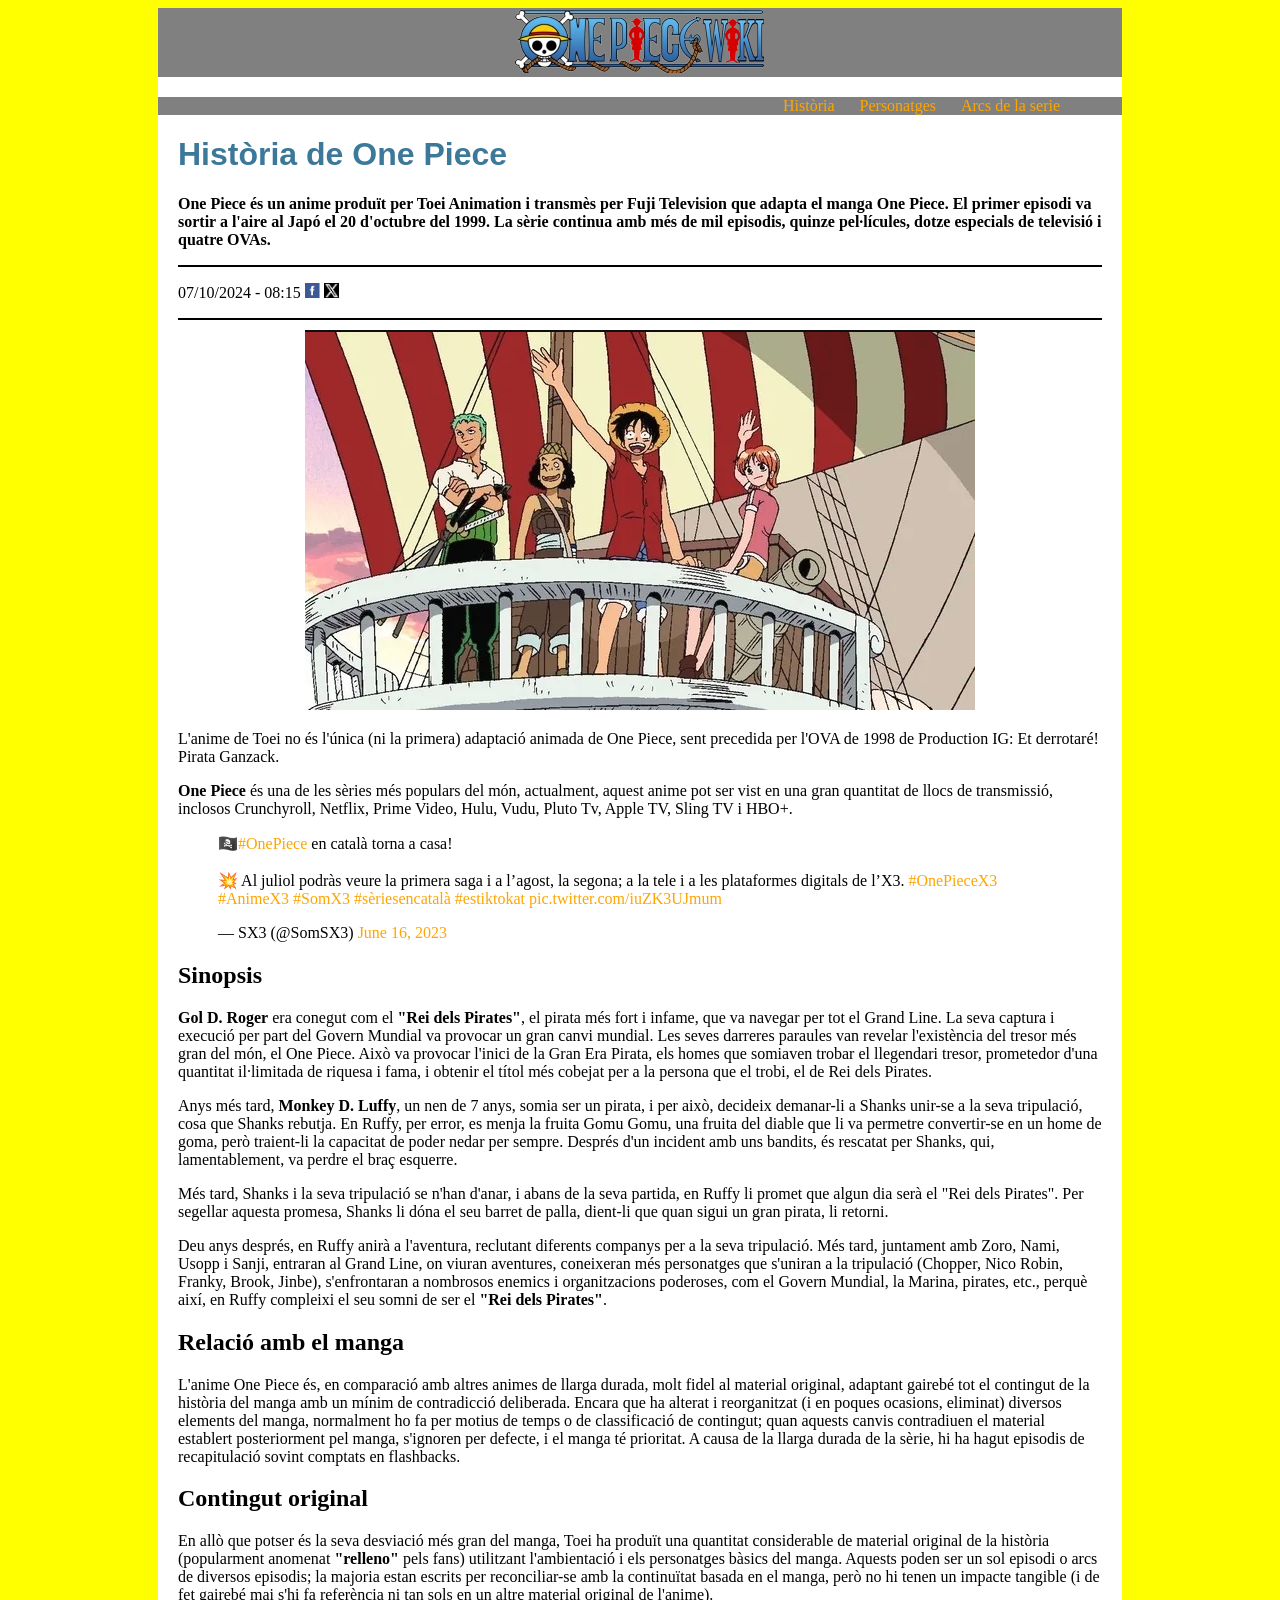
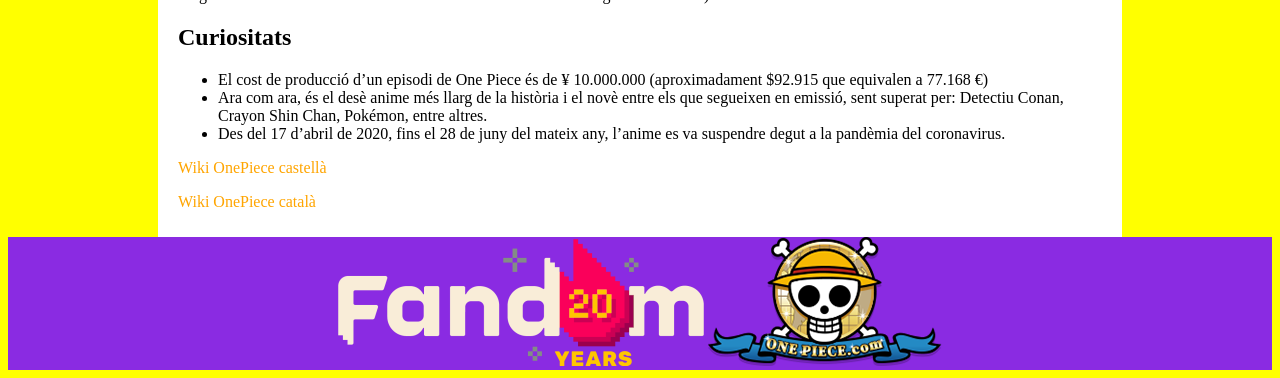
==== Activitat3. Material/serie-historia.html @ 1ae00387 "Add files via upload" ====
<!DOCTYPE html>
<head>
    <meta charset="utf-8">
    <title> One Piece Wiki </title>
     <style type="text/css">
        @import url(estils.css);
     </style>
</head>
<body>
    <header>
        <img src="img/Site-OnePiece_logo.webp">
    </header>
     <div id="General">
        <nav>
            <a href="">Història</a>
            <a href="">Personatges</a>
            <a href="">Arcs de la serie</a>
        </nav>
        <div id="Tele">
            <h1>Història de One Piece</h1>
            <p id="Aspacial"><b>One Piece és un anime produït per Toei Animation i transmès per Fuji Television que adapta el manga One Piece. El primer episodi va sortir a l'aire al Japó el 20 d'octubre del 1999. La sèrie continua amb més de mil episodis, quinze pel·lícules, dotze especials de televisió i quatre OVAs.</b></p>
            <div id="Esperal"> 
            <p>07/10/2024 - 08:15 <a href="https://www.facebook.com/"><img class="imgu" src="img/ico_facebook.png"></a> <a href="https://x.com"><img class="imgd" src="img/ico_x.png"></a>
            </p>
            </div>
            <div id="imatge">
            <img src="img/one_piece.png">
            </div>
            <p>L'anime de Toei no és l'única (ni la primera) adaptació animada de One Piece, sent precedida per l'OVA de 1998 de Production IG: Et derrotaré! Pirata Ganzack.</p>
            <div>
                <p><b>One Piece</b> és una de les sèries més populars del món, actualment, aquest anime pot ser vist en una gran quantitat de llocs de transmissió, inclosos Crunchyroll, Netflix, Prime Video, Hulu, Vudu, Pluto Tv, Apple TV, Sling TV i HBO+.</p>
            </div>
            <div>
                <blockquote class="twitter-tweet"><p lang="ca" dir="ltr">🏴‍☠️<a href="https://twitter.com/hashtag/OnePiece?src=hash&amp;ref_src=twsrc%5Etfw">#OnePiece</a> en català torna a casa! <br><br>💥 Al juliol podràs veure la primera saga i a l’agost, la segona; a la tele i a les plataformes digitals de l’X3. <a href="https://twitter.com/hashtag/OnePieceX3?src=hash&amp;ref_src=twsrc%5Etfw">#OnePieceX3</a> <a href="https://twitter.com/hashtag/AnimeX3?src=hash&amp;ref_src=twsrc%5Etfw">#AnimeX3</a> <a href="https://twitter.com/hashtag/SomX3?src=hash&amp;ref_src=twsrc%5Etfw">#SomX3</a> <a href="https://twitter.com/hashtag/s%C3%A8riesencatal%C3%A0?src=hash&amp;ref_src=twsrc%5Etfw">#sèriesencatalà</a> <a href="https://twitter.com/hashtag/estiktokat?src=hash&amp;ref_src=twsrc%5Etfw">#estiktokat</a> <a href="https://t.co/iuZK3UJmum">pic.twitter.com/iuZK3UJmum</a></p>&mdash; SX3 (@SomSX3) <a href="https://twitter.com/SomSX3/status/1669702155274539009?ref_src=twsrc%5Etfw">June 16, 2023</a></blockquote> <script async src="https://platform.twitter.com/widgets.js" charset="utf-8"></script>
            </div>
            <div>
                <h2>Sinopsis</h2>
            </div>
            <p><b>Gol D. Roger</b> era conegut com el <b>"Rei dels Pirates"</b>, el pirata més fort i infame, que va navegar per tot el Grand Line. La seva captura i execució per part del Govern Mundial va provocar un gran canvi mundial. Les seves darreres paraules van revelar l'existència del tresor més gran del món, el One Piece. Això va provocar l'inici de la Gran Era Pirata, els homes que somiaven trobar el llegendari tresor, prometedor d'una quantitat il·limitada de riquesa i fama, i obtenir el títol més cobejat per a la persona que el trobi, el de Rei dels Pirates.</p>
            
            <p>Anys més tard, <b>Monkey D. Luffy</b>, un nen de 7 anys, somia ser un pirata, i per això, decideix demanar-li a Shanks unir-se a la seva tripulació, cosa que Shanks rebutja. En Ruffy, per error, es menja la fruita Gomu Gomu, una fruita del diable que li va permetre convertir-se en un home de goma, però traient-li la capacitat de poder nedar per sempre. Després d'un incident amb uns bandits, és rescatat per Shanks, qui, lamentablement, va perdre el braç esquerre.</p>

            <p>Més tard, Shanks i la seva tripulació se n'han d'anar, i abans de la seva partida, en Ruffy li promet que algun dia serà el "Rei dels Pirates". Per segellar aquesta promesa, Shanks li dóna el seu barret de palla, dient-li que quan sigui un gran pirata, li retorni.</p>

            <p>Deu anys després, en Ruffy anirà a l'aventura, reclutant diferents companys per a la seva tripulació. Més tard, juntament amb Zoro, Nami, Usopp i Sanji, entraran al Grand Line, on viuran aventures, coneixeran més personatges que s'uniran a la tripulació (Chopper, Nico Robin, Franky, Brook, Jinbe), s'enfrontaran a nombrosos enemics i organitzacions poderoses, com el Govern Mundial, la Marina, pirates, etc., perquè així, en Ruffy compleixi el seu somni de ser el <b>"Rei dels Pirates"</b>.</p>
            <div>
                <h2>Relació amb el manga</h2>
            </div>
                <p>L'anime One Piece és, en comparació amb altres animes de llarga durada, molt fidel al material original, adaptant gairebé tot el contingut de la història del manga amb un mínim de contradicció deliberada. Encara que ha alterat i reorganitzat (i en poques ocasions, eliminat) diversos elements del manga, normalment ho fa per motius de temps o de classificació de contingut; quan aquests canvis contradiuen el material establert posteriorment pel manga, s'ignoren per defecte, i el manga té prioritat. A causa de la llarga durada de la sèrie, hi ha hagut episodis de recapitulació sovint comptats en flashbacks.</p>
            <div>
                <h2>Contingut original</h2>
            </div>
            <p>En allò que potser és la seva desviació més gran del manga, Toei ha produït una quantitat considerable de material original de la història (popularment anomenat <b>"relleno"</b> pels fans) utilitzant l'ambientació i els personatges bàsics del manga. Aquests poden ser un sol episodi o arcs de diversos episodis; la majoria estan escrits per reconciliar-se amb la continuïtat basada en el manga, però no hi tenen un impacte tangible (i de fet gairebé mai s'hi fa referència ni tan sols en un altre material original de l'anime).</p>
            <div>
                <h2>Curiositats</h2>
            </div>
                <ul>
                    <li>El cost de producció d’un episodi de One Piece és de ¥ 10.000.000 (aproximadament $92.915 que equivalen a 77.168 €)</li>
                    <li>Ara com ara, és el desè anime més llarg de la història i el novè entre els que segueixen en emissió, sent superat per: Detectiu Conan, Crayon Shin Chan, Pokémon, entre altres.</li>
                    <li>Des del 17 d’abril de 2020, fins el 28 de juny del mateix any, l’anime es va suspendre degut a la pandèmia del coronavirus.</li>
                </ul>
            <div>
                <a href="https://onepiece.fandom.com/es/wiki/Portada"><p>Wiki OnePiece castellà</p></a>
                <a href="https://onepiece.fandom.com/ca/wiki/Portada"><p>Wiki OnePiece català</p></a>
            </div>
            
        </div>
    </div>
    <footer>
        <a href="https://fandom.com"><img src="img/fandom20-footer-logo.webp"></a> <a href="https://one-piece.com/index.html"><img src="img/logo_onepiece.png"></a>
    </footer>
</body>
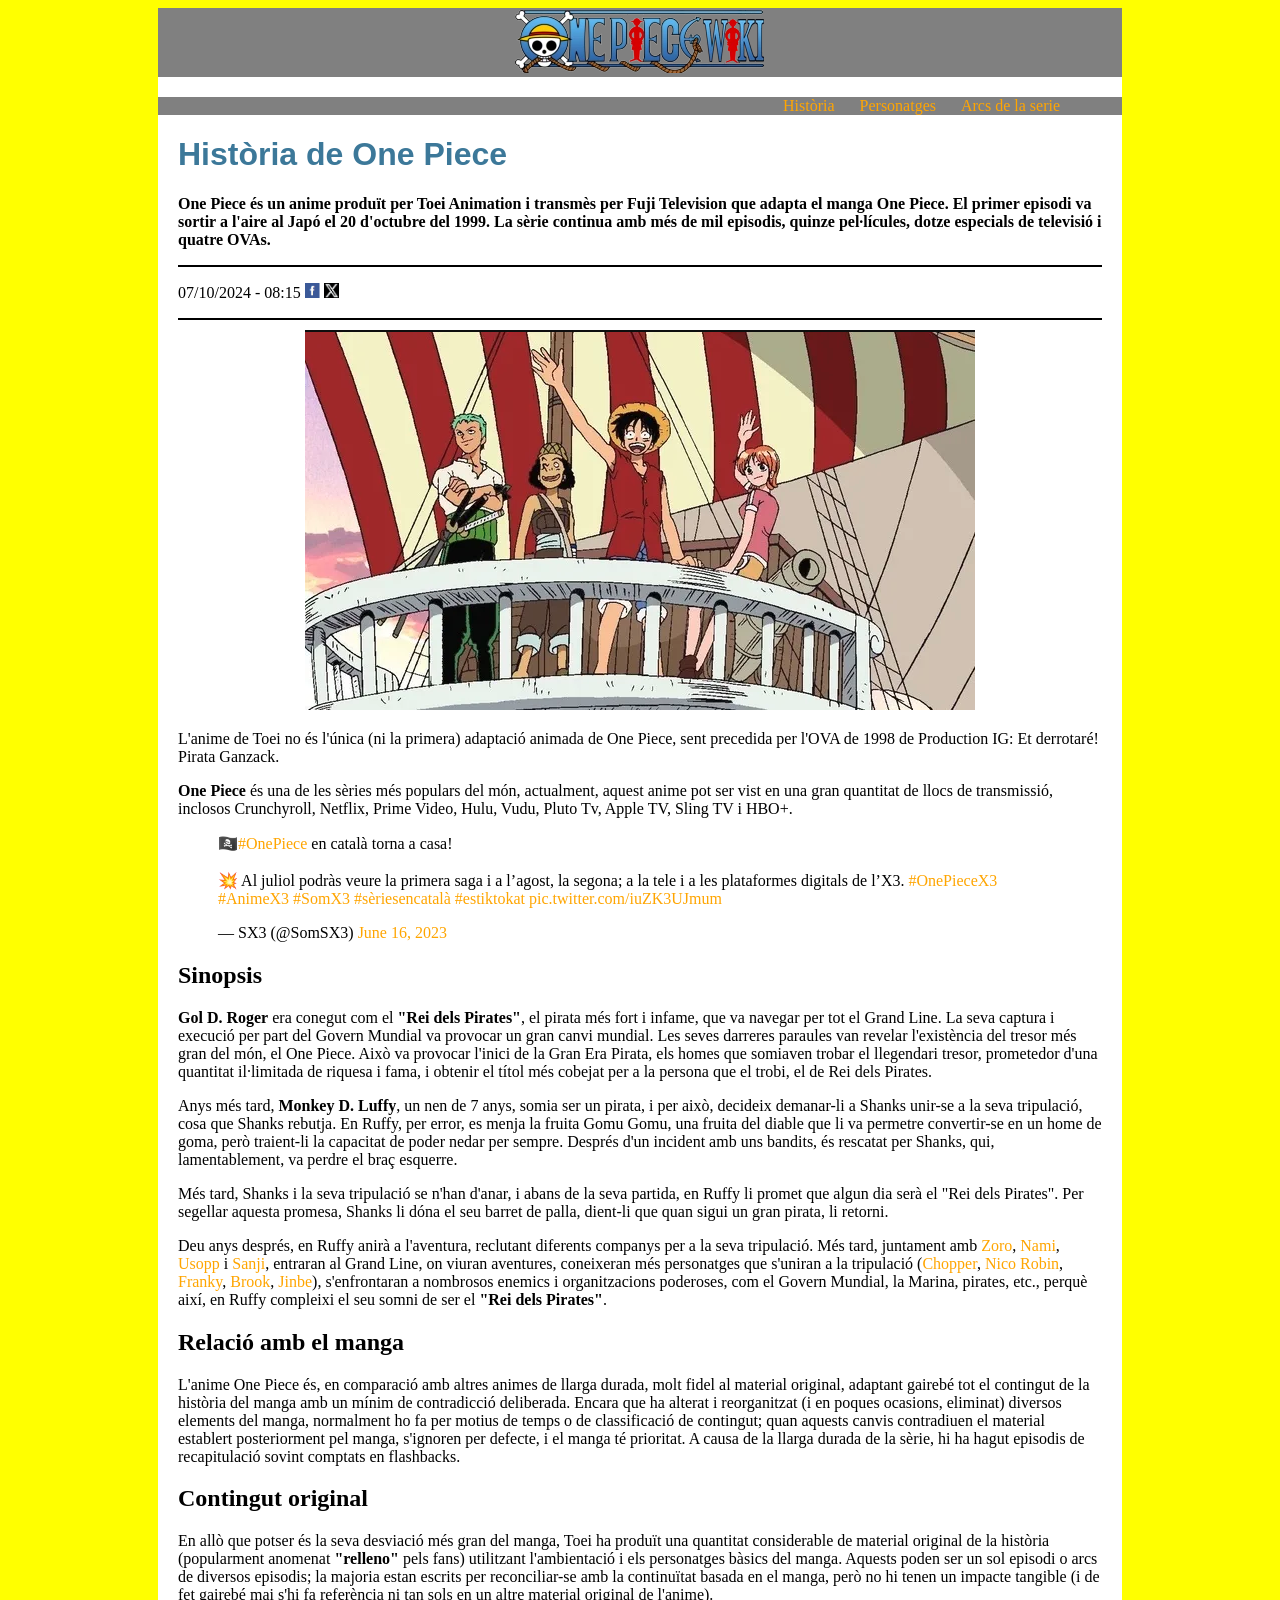
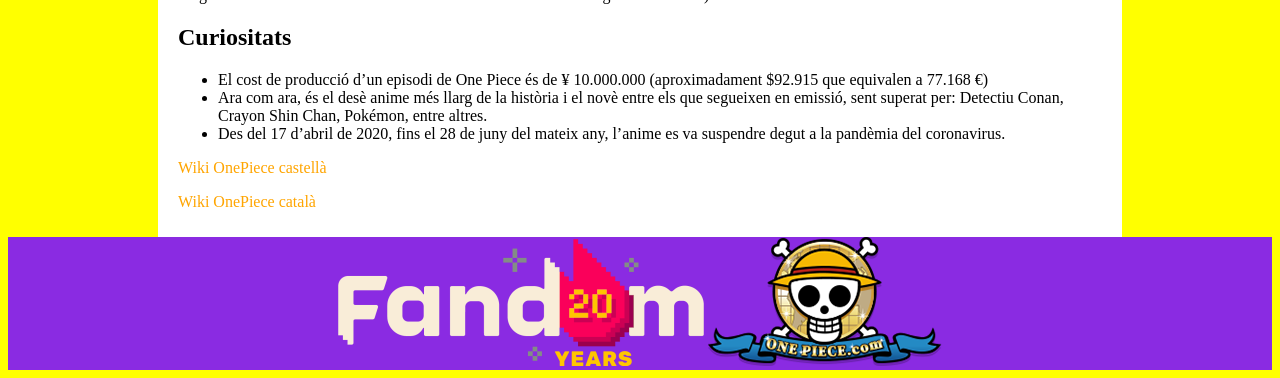
==== commit 2ff78275: "Update serie-historia.html" ====
--- a/Activitat3. Material/serie-historia.html
+++ b/Activitat3. Material/serie-historia.html
@@ -12,9 +12,9 @@
     </header>
      <div id="General">
         <nav>
-            <a href="">Història</a>
-            <a href="">Personatges</a>
-            <a href="">Arcs de la serie</a>
+            <a href="https://cincastello.github.io/LlenguatgeDeMarques/Activitat3.%20Material/serie-historia.html">Història</a>
+            <a href="https://cincastello.github.io/LlenguatgeDeMarques/Activitat3.%20Material/serie-peronatges.html">Personatges</a>
+            <a href="https://cincastello.github.io/LlenguatgeDeMarques/Activitat3.%20Material/serie-llistat-arcs.html">Arcs de la serie</a>
         </nav>
         <div id="Tele">
             <h1>Història de One Piece</h1>
@@ -42,7 +42,7 @@
 
             <p>Més tard, Shanks i la seva tripulació se n'han d'anar, i abans de la seva partida, en Ruffy li promet que algun dia serà el "Rei dels Pirates". Per segellar aquesta promesa, Shanks li dóna el seu barret de palla, dient-li que quan sigui un gran pirata, li retorni.</p>
 
-            <p>Deu anys després, en Ruffy anirà a l'aventura, reclutant diferents companys per a la seva tripulació. Més tard, juntament amb Zoro, Nami, Usopp i Sanji, entraran al Grand Line, on viuran aventures, coneixeran més personatges que s'uniran a la tripulació (Chopper, Nico Robin, Franky, Brook, Jinbe), s'enfrontaran a nombrosos enemics i organitzacions poderoses, com el Govern Mundial, la Marina, pirates, etc., perquè així, en Ruffy compleixi el seu somni de ser el <b>"Rei dels Pirates"</b>.</p>
+            <p>Deu anys després, en Ruffy anirà a l'aventura, reclutant diferents companys per a la seva tripulació. Més tard, juntament amb <a href="zoro">Zoro</a>, <a href="nami">Nami</a>, <a href="usopp">Usopp</a> i <a href="sanji">Sanji</a>, entraran al Grand Line, on viuran aventures, coneixeran més personatges que s'uniran a la tripulació (<a href="chopper">Chopper</a>, <a href="nico">Nico Robin</a>, <a href="franky">Franky</a>, <a href="brook">Brook</a>, <a href="jinbe">Jinbe</a>), s'enfrontaran a nombrosos enemics i organitzacions poderoses, com el Govern Mundial, la Marina, pirates, etc., perquè així, en Ruffy compleixi el seu somni de ser el <b>"Rei dels Pirates"</b>.</p>
             <div>
                 <h2>Relació amb el manga</h2>
             </div>
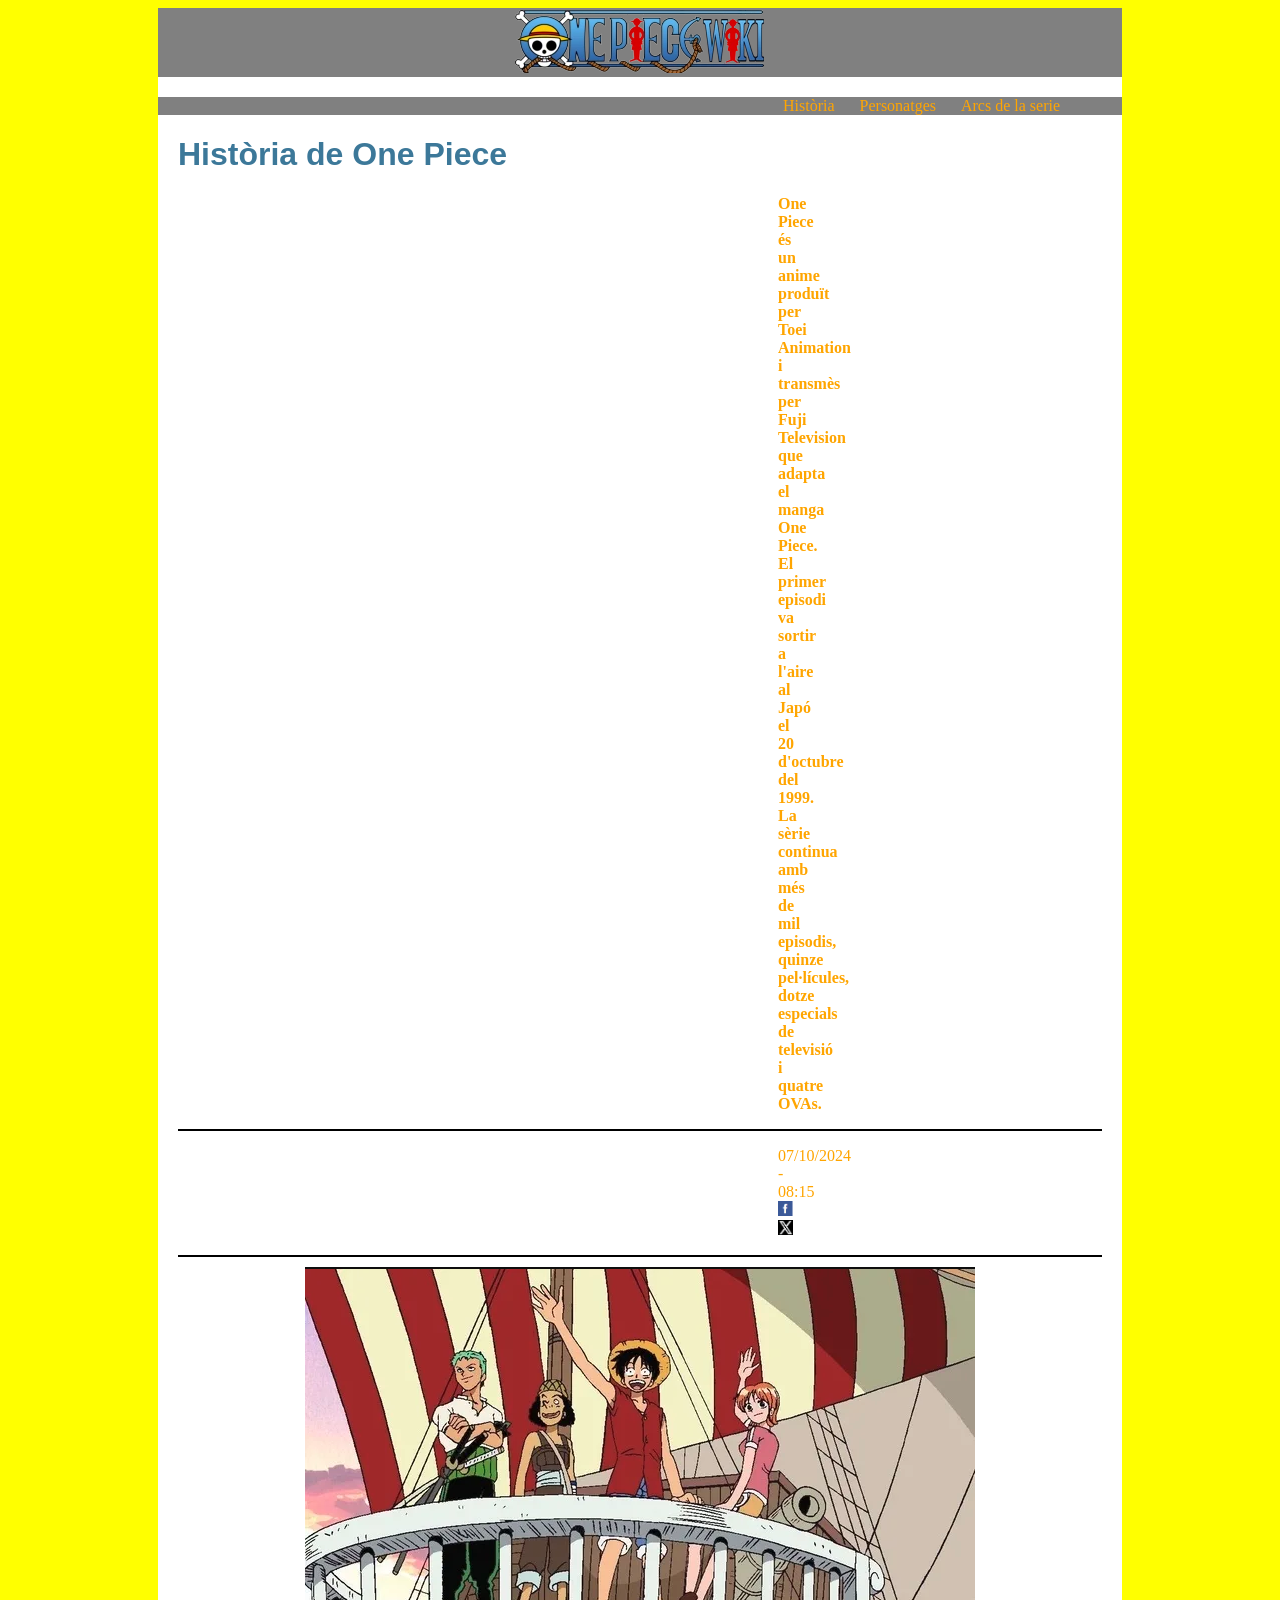
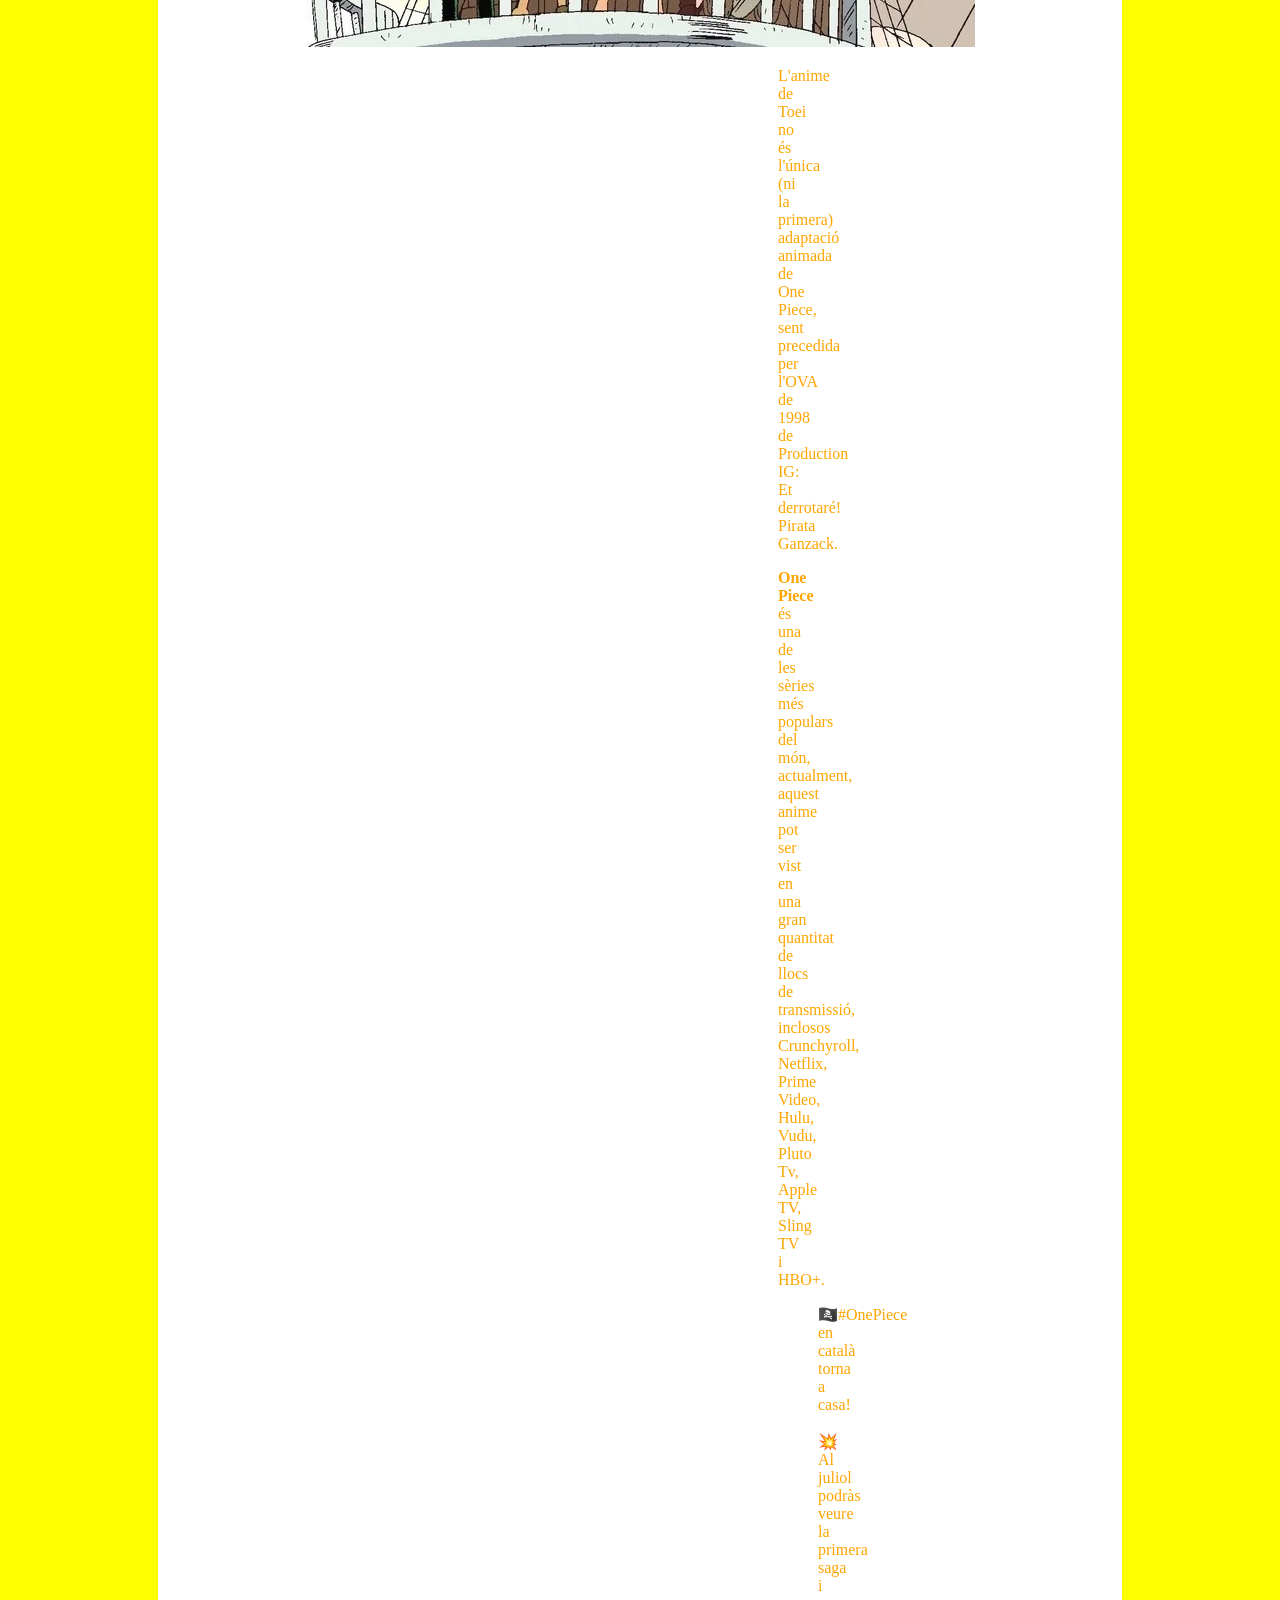
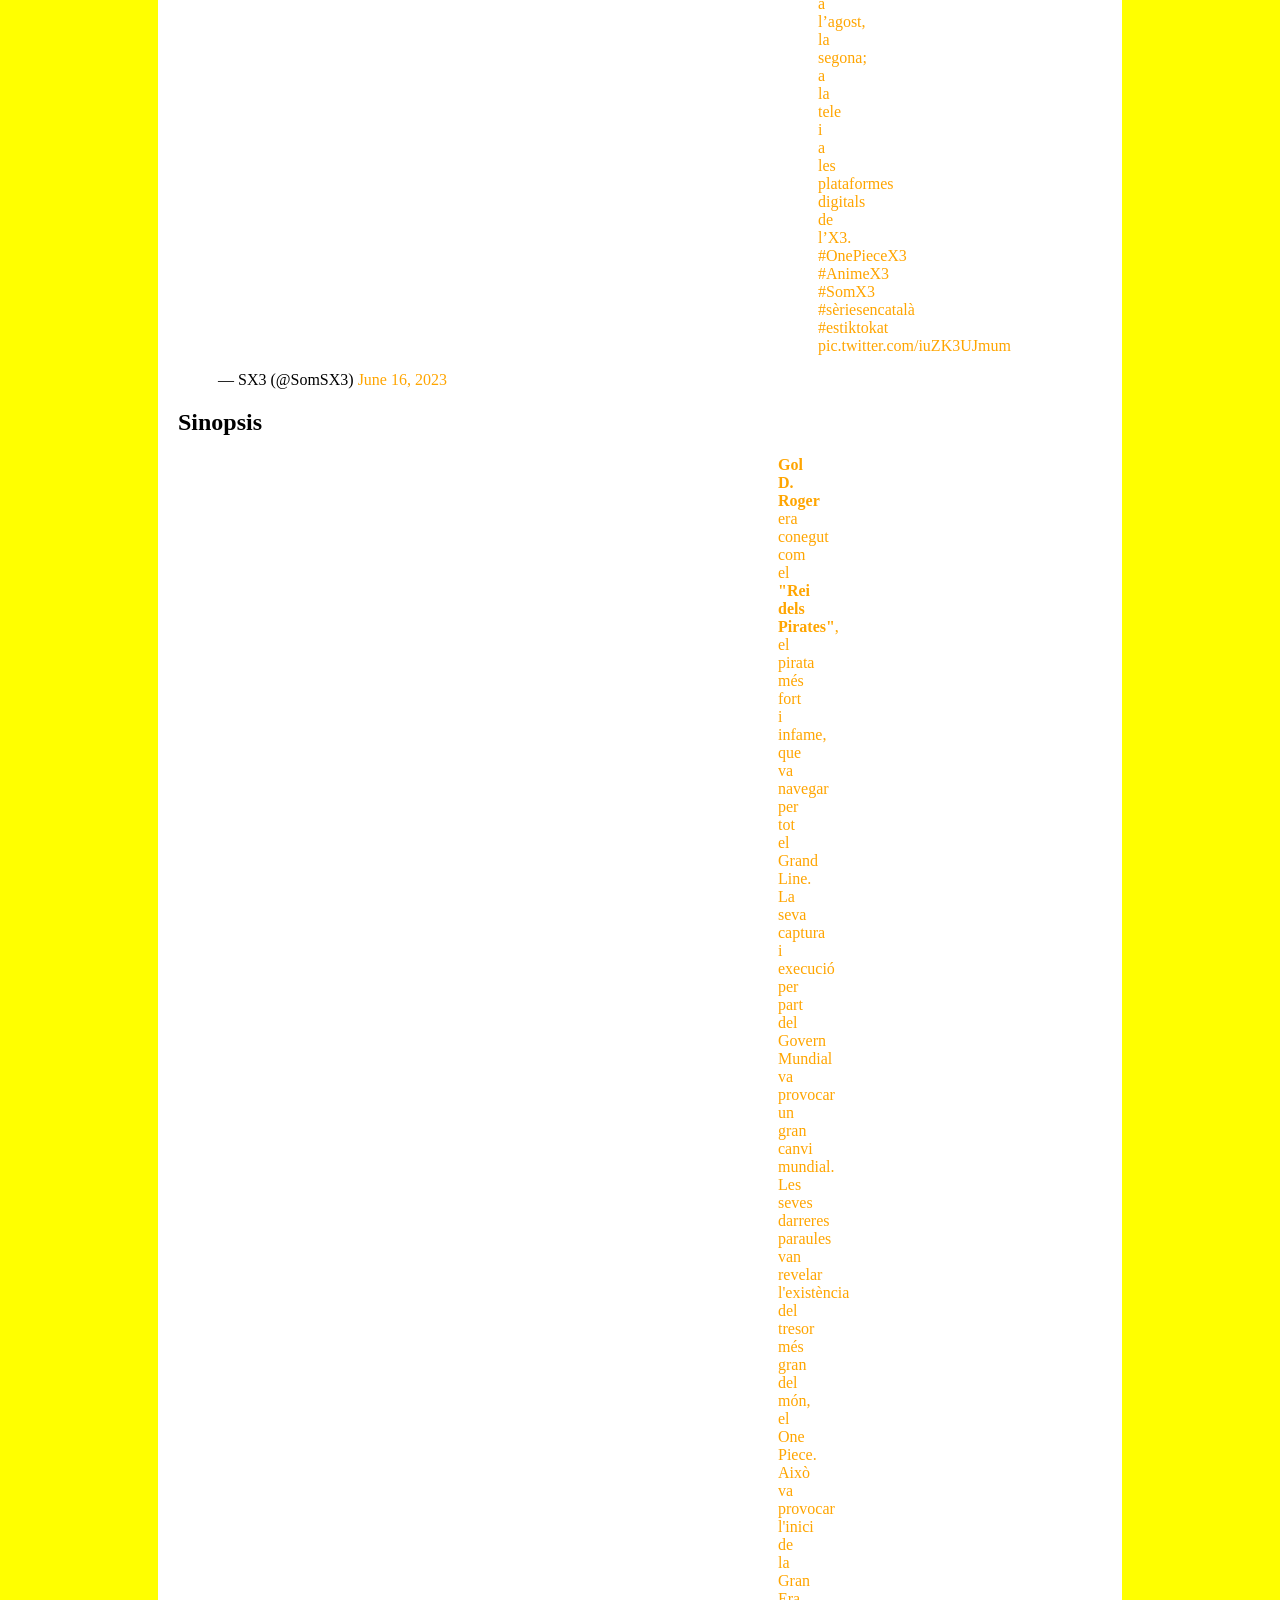
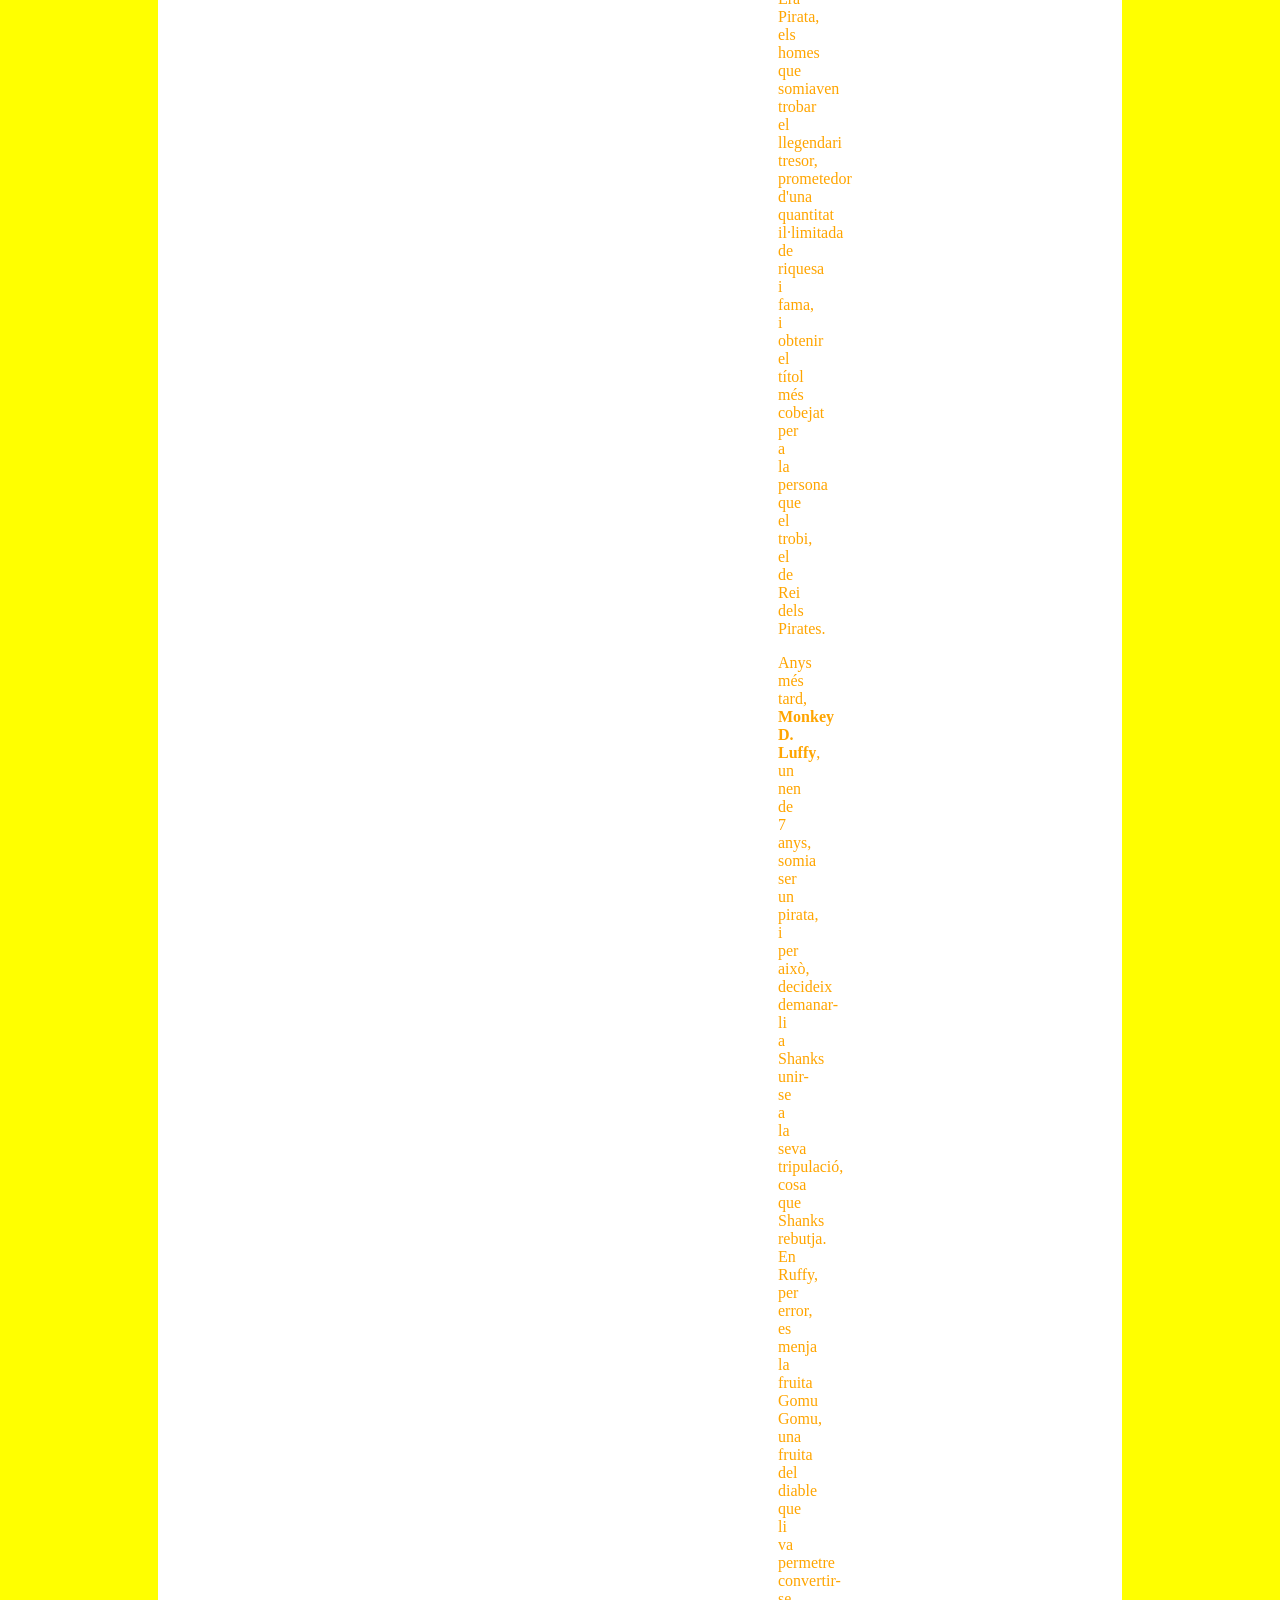
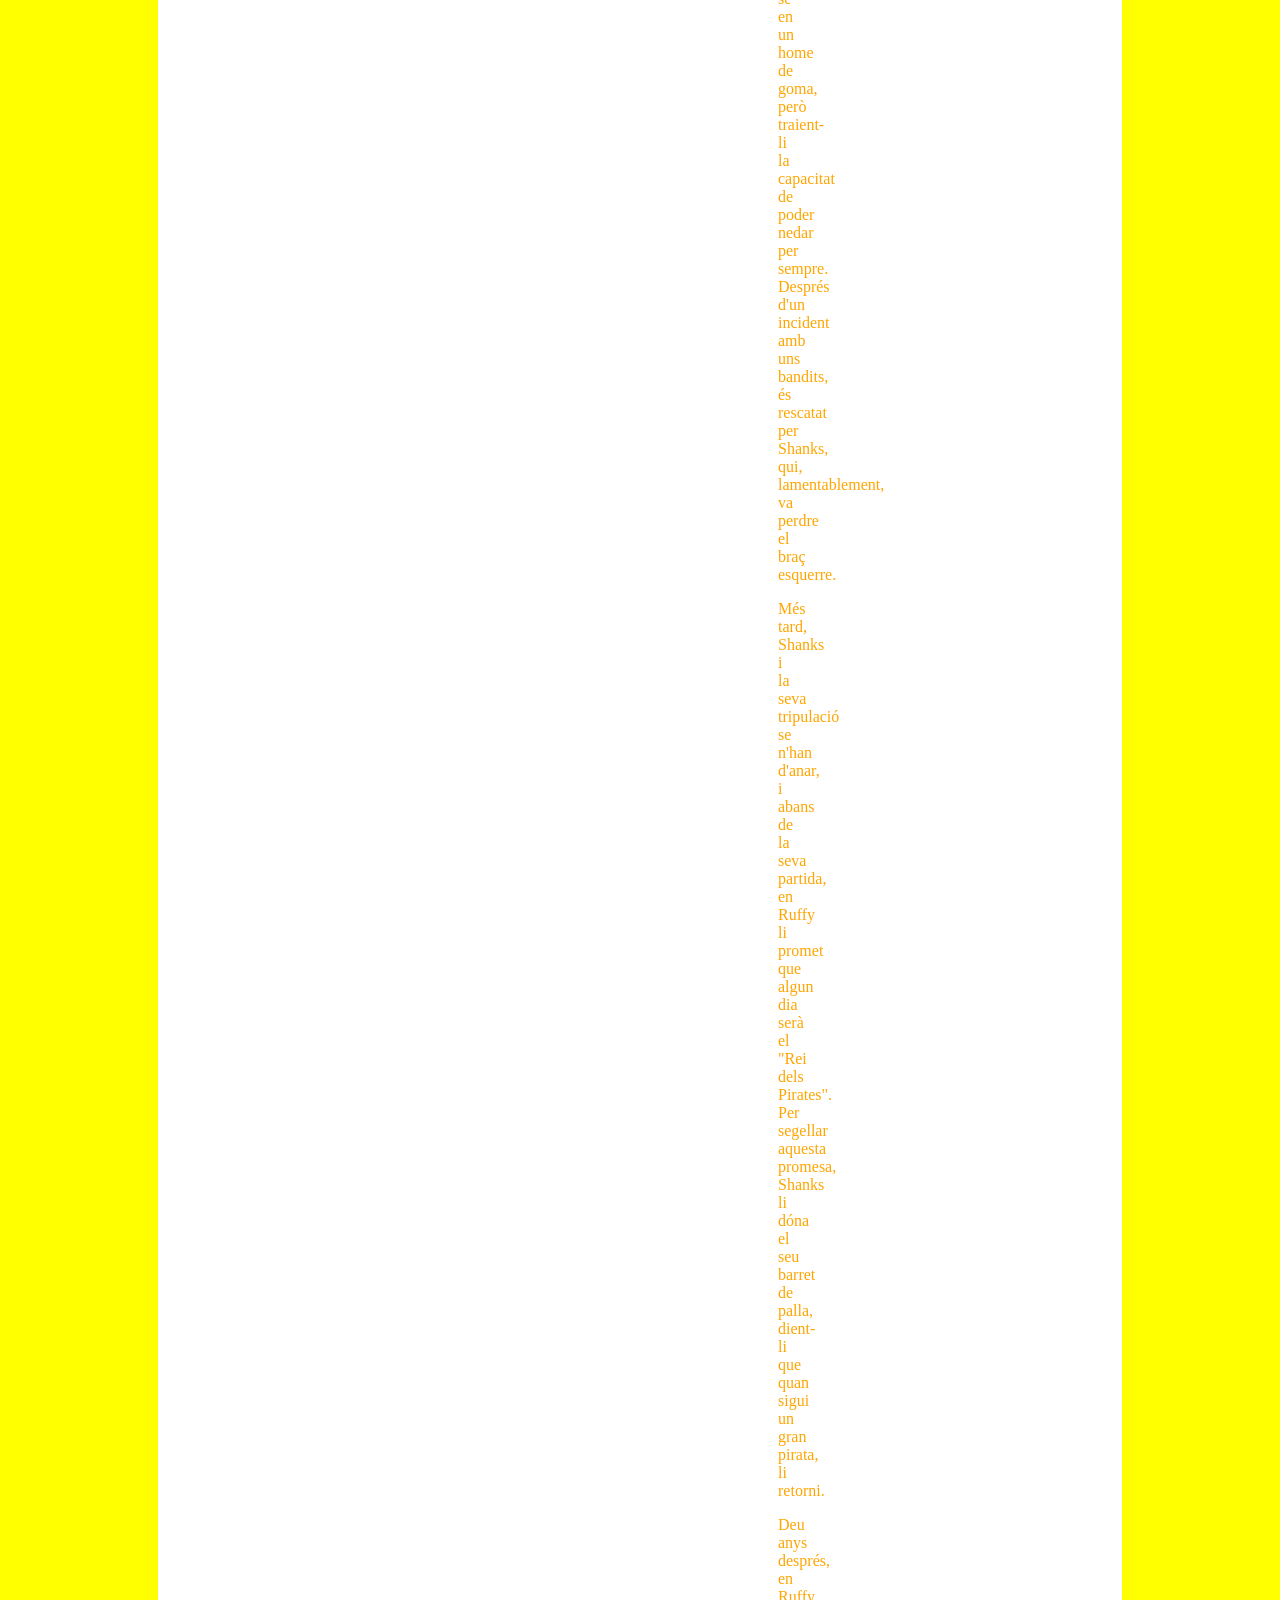
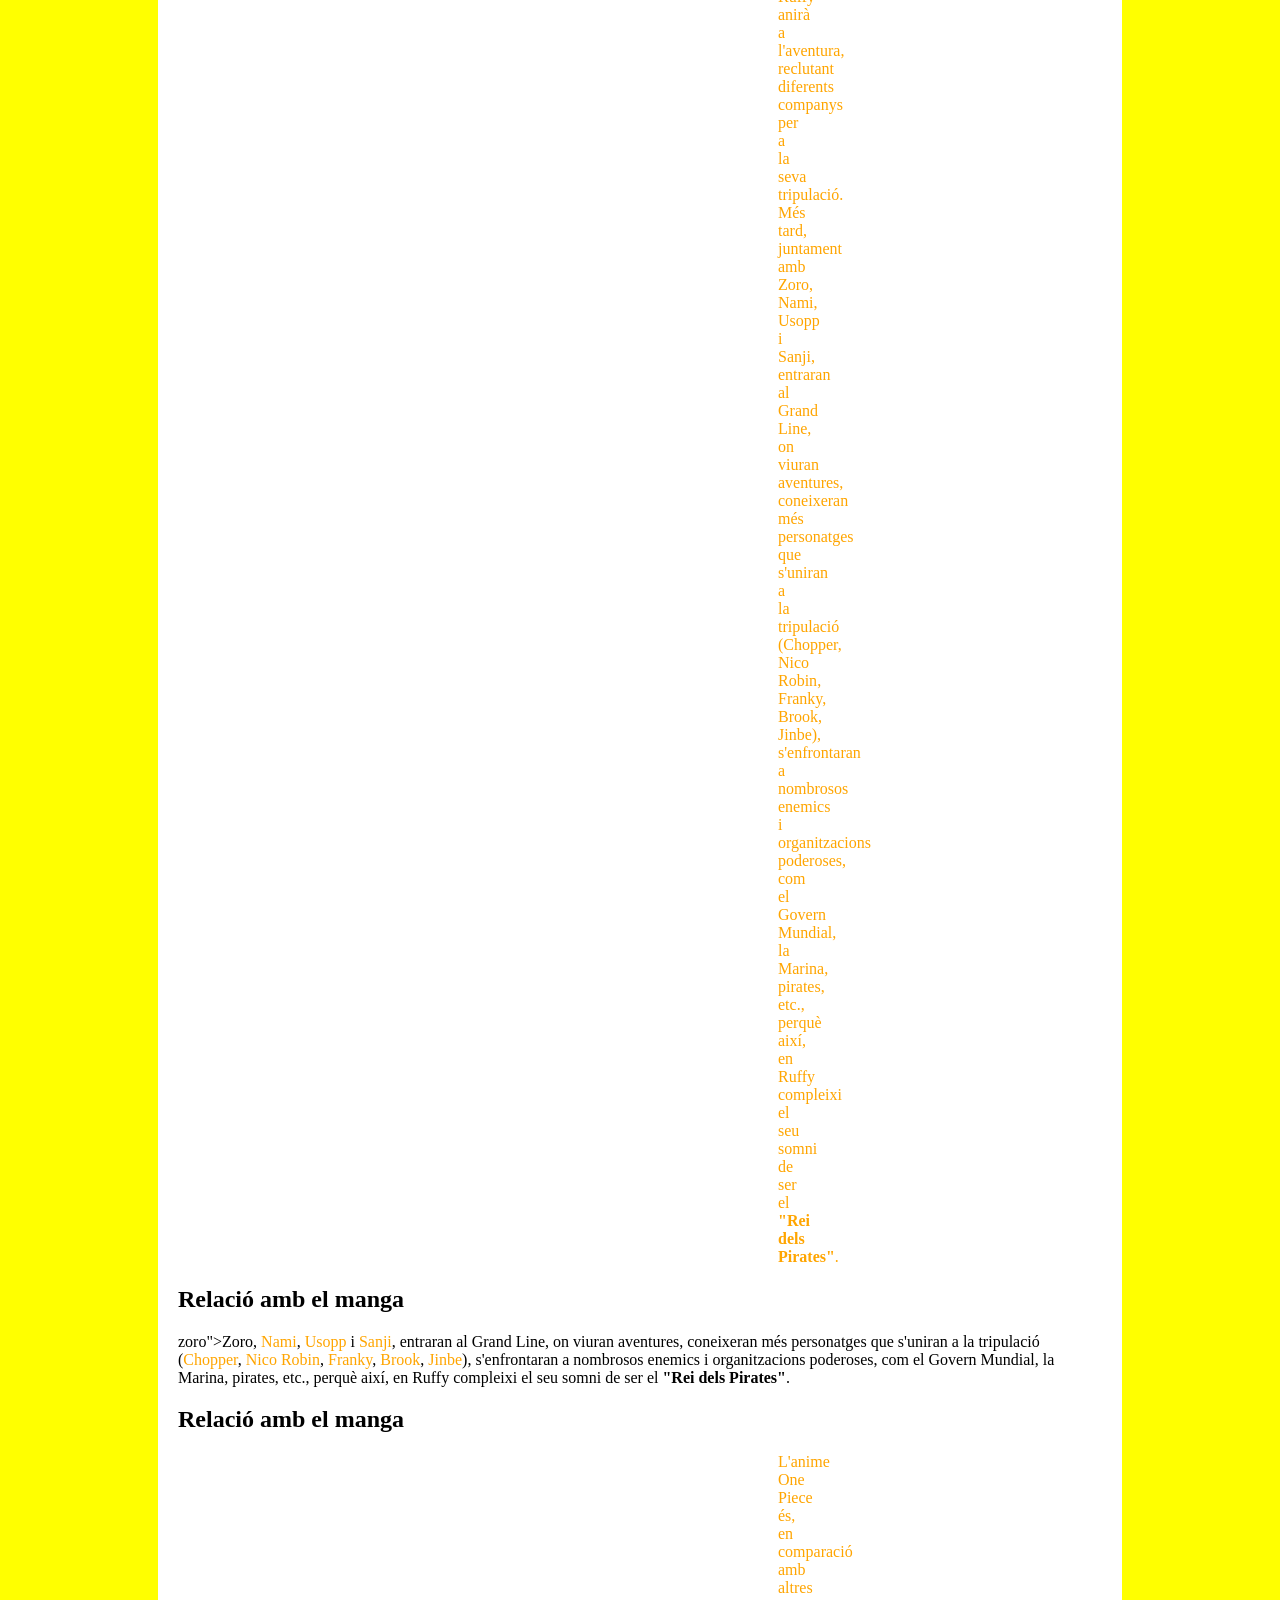
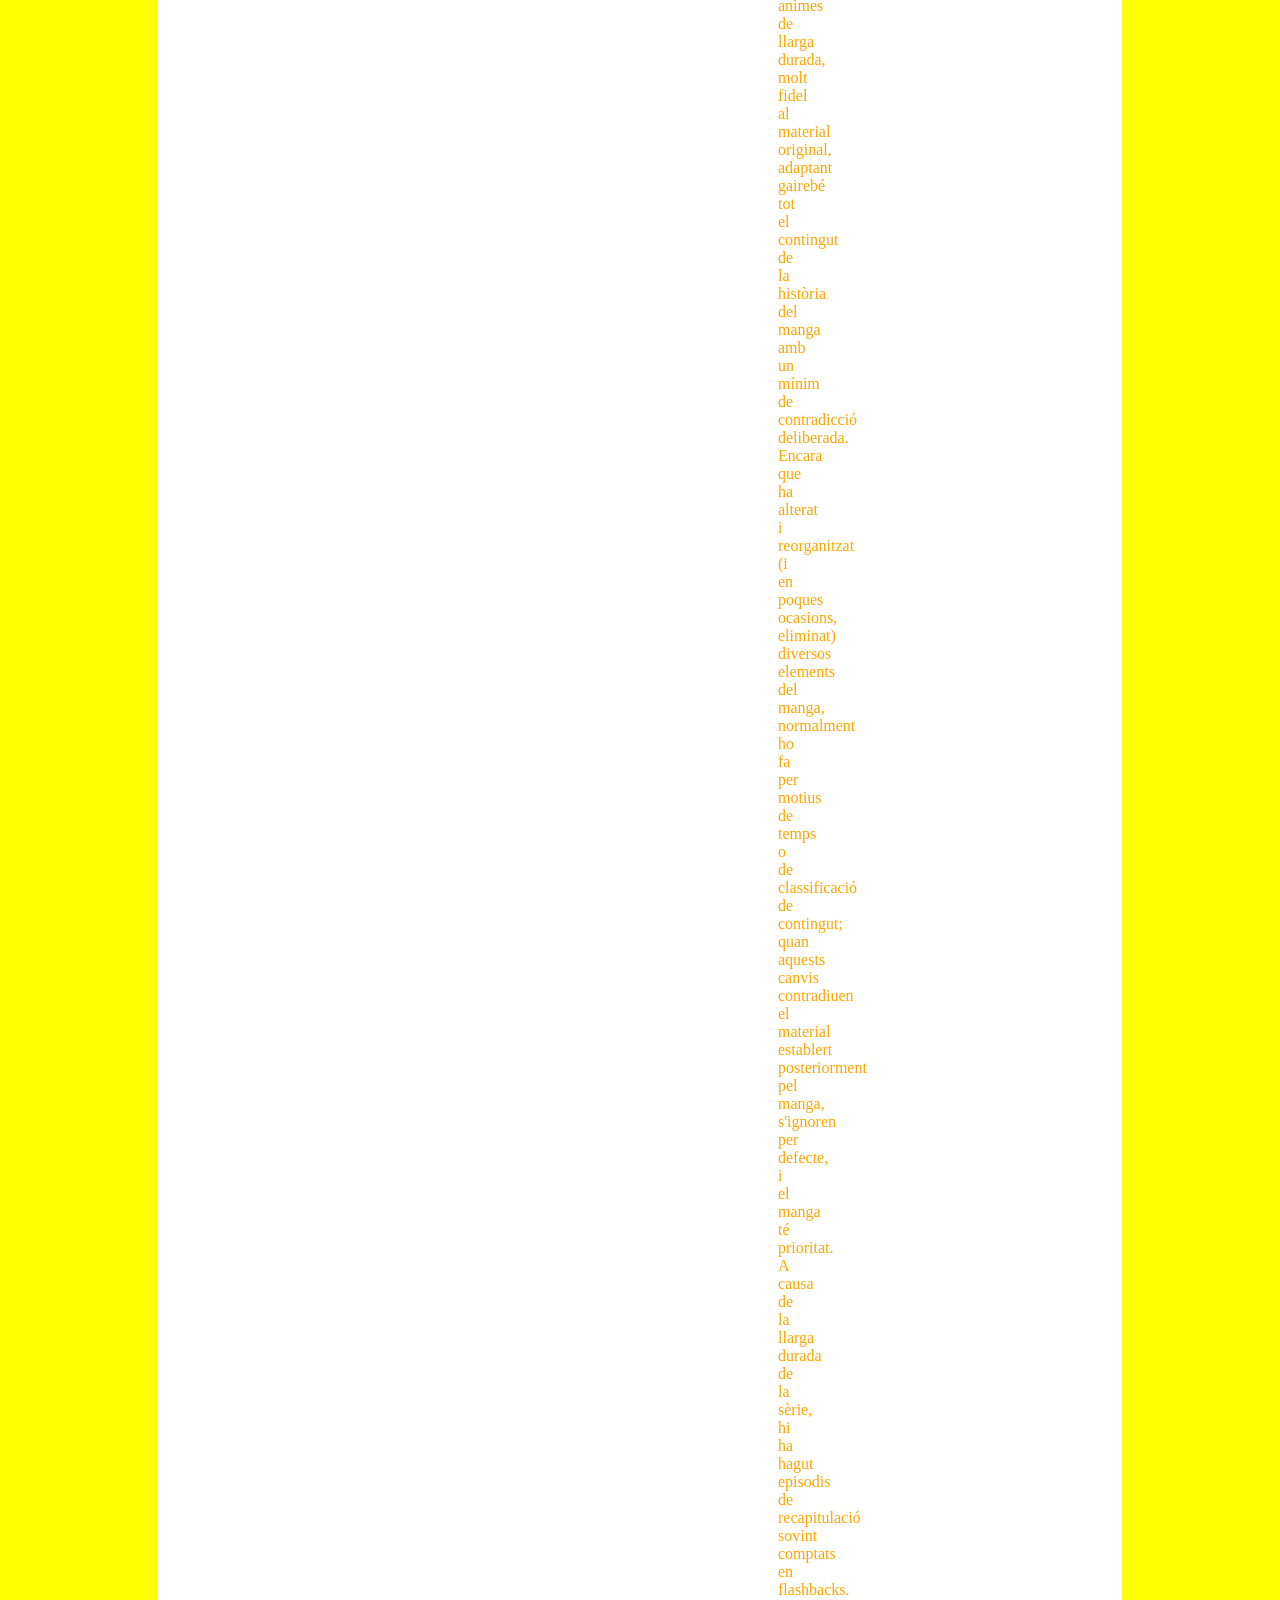
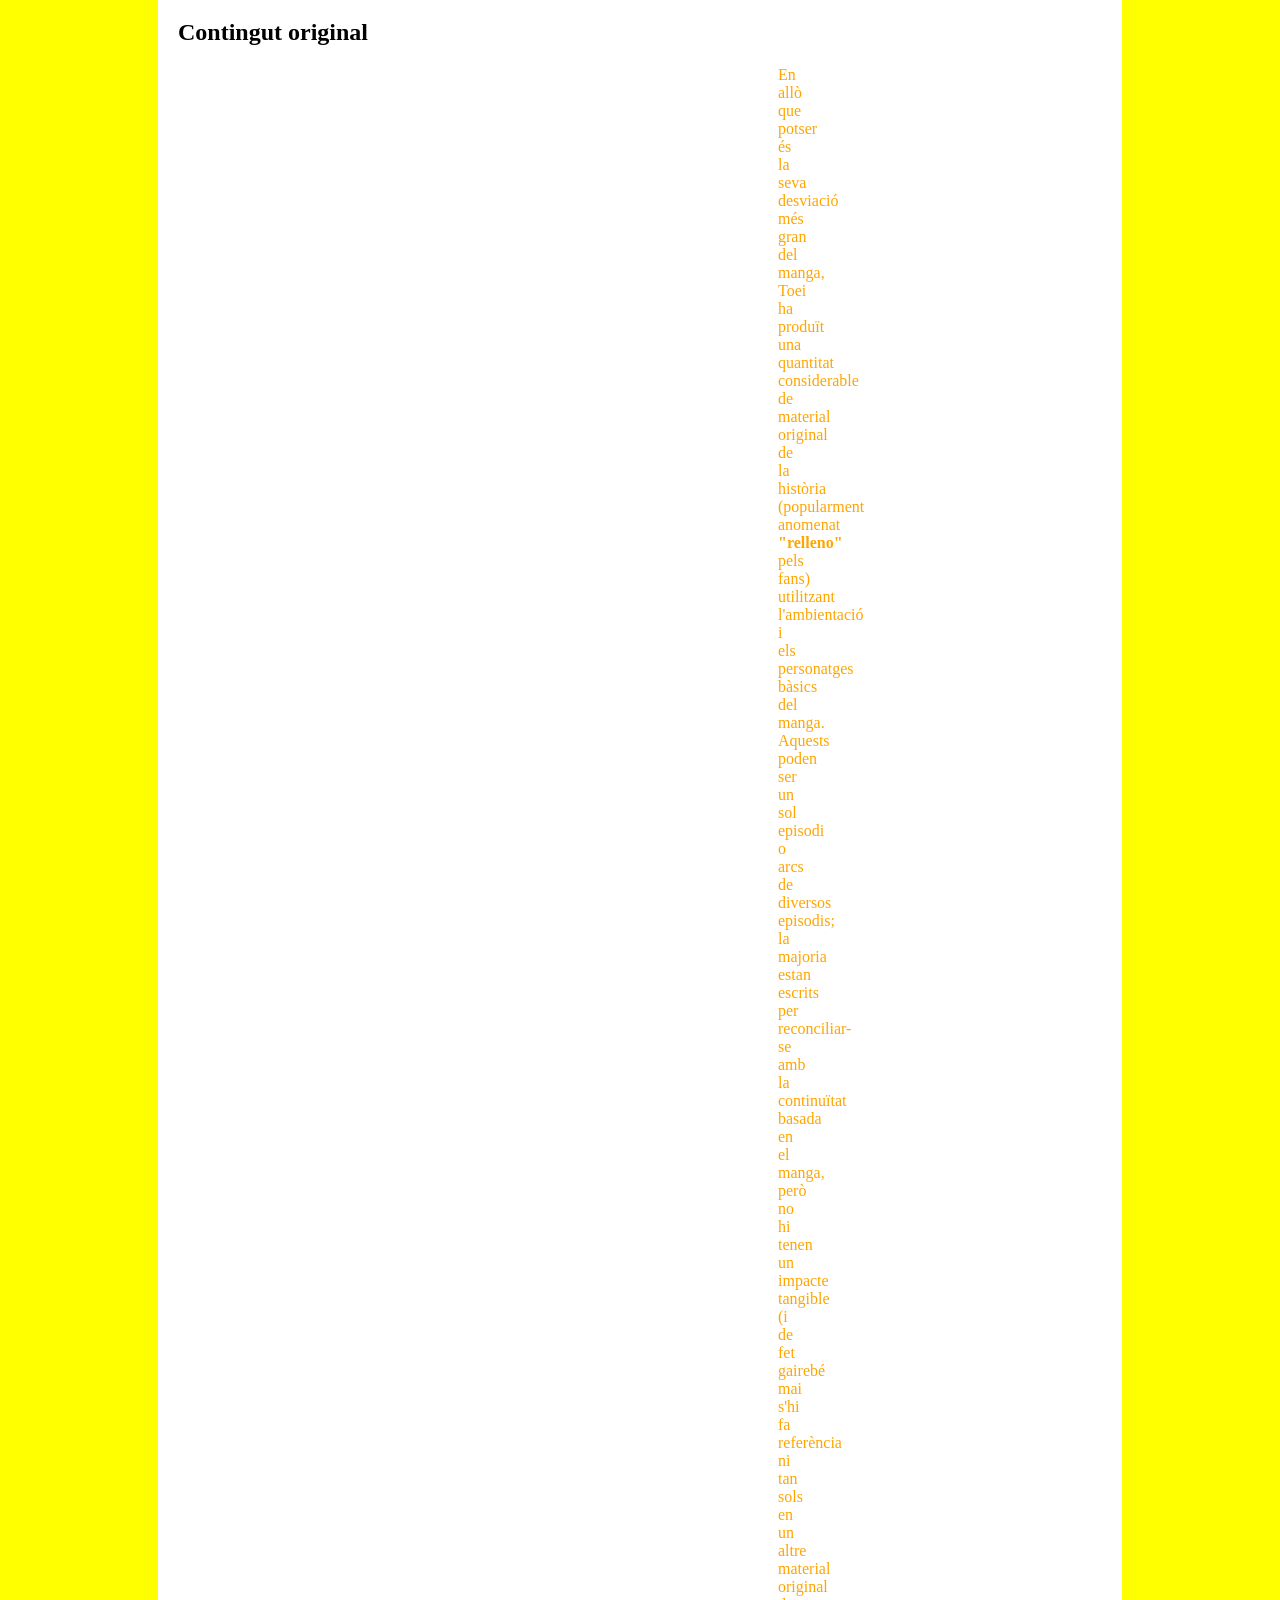
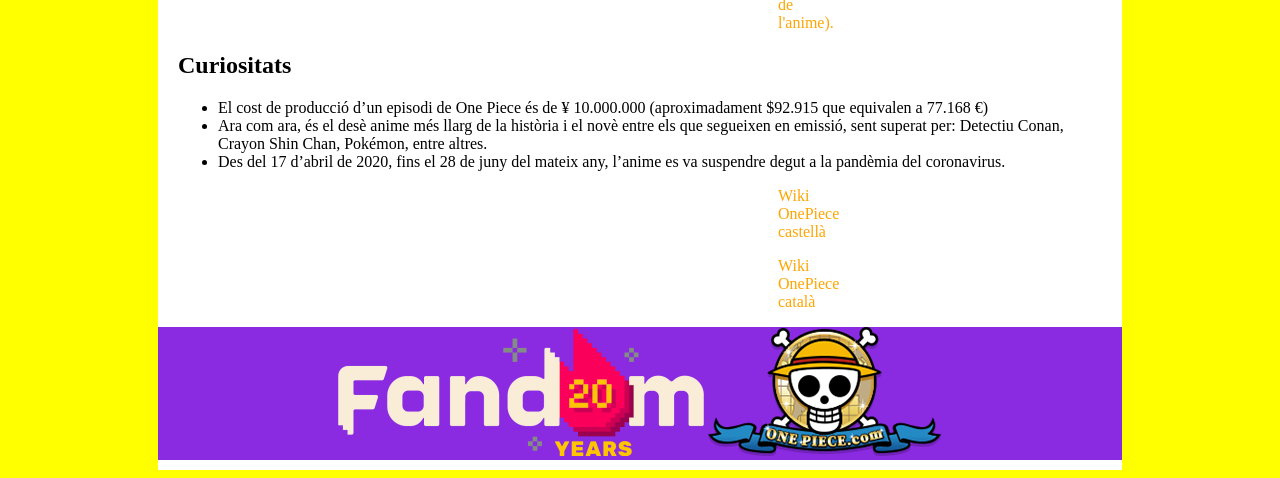
==== commit d3b2402c: "Update serie-historia.html" ====
--- a/Activitat3. Material/serie-historia.html
+++ b/Activitat3. Material/serie-historia.html
@@ -42,7 +42,9 @@
 
             <p>Més tard, Shanks i la seva tripulació se n'han d'anar, i abans de la seva partida, en Ruffy li promet que algun dia serà el "Rei dels Pirates". Per segellar aquesta promesa, Shanks li dóna el seu barret de palla, dient-li que quan sigui un gran pirata, li retorni.</p>
 
-            <p>Deu anys després, en Ruffy anirà a l'aventura, reclutant diferents companys per a la seva tripulació. Més tard, juntament amb <a href="zoro">Zoro</a>, <a href="nami">Nami</a>, <a href="usopp">Usopp</a> i <a href="sanji">Sanji</a>, entraran al Grand Line, on viuran aventures, coneixeran més personatges que s'uniran a la tripulació (<a href="chopper">Chopper</a>, <a href="nico">Nico Robin</a>, <a href="franky">Franky</a>, <a href="brook">Brook</a>, <a href="jinbe">Jinbe</a>), s'enfrontaran a nombrosos enemics i organitzacions poderoses, com el Govern Mundial, la Marina, pirates, etc., perquè així, en Ruffy compleixi el seu somni de ser el <b>"Rei dels Pirates"</b>.</p>
+            <p>Deu anys després, en Ruffy anirà a l'aventura, reclutant diferents companys per a la seva tripulació. Més tard, juntament amb <a href="https://cincastello.github.io/LlenguatgeDeMarques/Activitat3.%20Material/serie-peronatges.html#zoro">Zoro</a>, <a href="https://cincastello.github.io/LlenguatgeDeMarques/Activitat3.%20Material/serie-peronatges.html#nami">Nami</a>, <a href="https://cincastello.github.io/LlenguatgeDeMarques/Activitat3.%20Material/serie-peronatges.html#usopp">Usopp</a> i <a href="https://cincastello.github.io/LlenguatgeDeMarques/Activitat3.%20Material/serie-peronatges.html#sanji">Sanji</a>, entraran al Grand Line, on viuran aventures, coneixeran més personatges que s'uniran a la tripulació (<a href="https://cincastello.github.io/LlenguatgeDeMarques/Activitat3.%20Material/serie-peronatges.html#chopper">Chopper</a>, <a href="https://cincastello.github.io/LlenguatgeDeMarques/Activitat3.%20Material/serie-peronatges.html#nico">Nico Robin</a>, <a href="https://cincastello.github.io/LlenguatgeDeMarques/Activitat3.%20Material/serie-peronatges.html#franky">Franky</a>, <a href="https://cincastello.github.io/LlenguatgeDeMarques/Activitat3.%20Material/serie-peronatges.html#brook">Brook</a>, <a href="https://cincastello.github.io/LlenguatgeDeMarques/Activitat3.%20Material/serie-peronatges.html#jinbe">Jinbe</a>), s'enfrontaran a nombrosos enemics i organitzacions poderoses, com el Govern Mundial, la Marina, pirates, etc., perquè així, en Ruffy compleixi el seu somni de ser el <b>"Rei dels Pirates"</b>.</p>
+            <div>
+                <h2>Relació amb el manga</h2>zoro">Zoro</a>, <a href="nami">Nami</a>, <a href="usopp">Usopp</a> i <a href="sanji">Sanji</a>, entraran al Grand Line, on viuran aventures, coneixeran més personatges que s'uniran a la tripulació (<a href="chopper">Chopper</a>, <a href="nico">Nico Robin</a>, <a href="franky">Franky</a>, <a href="brook">Brook</a>, <a href="jinbe">Jinbe</a>), s'enfrontaran a nombrosos enemics i organitzacions poderoses, com el Govern Mundial, la Marina, pirates, etc., perquè així, en Ruffy compleixi el seu somni de ser el <b>"Rei dels Pirates"</b>.</p>
             <div>
                 <h2>Relació amb el manga</h2>
             </div>
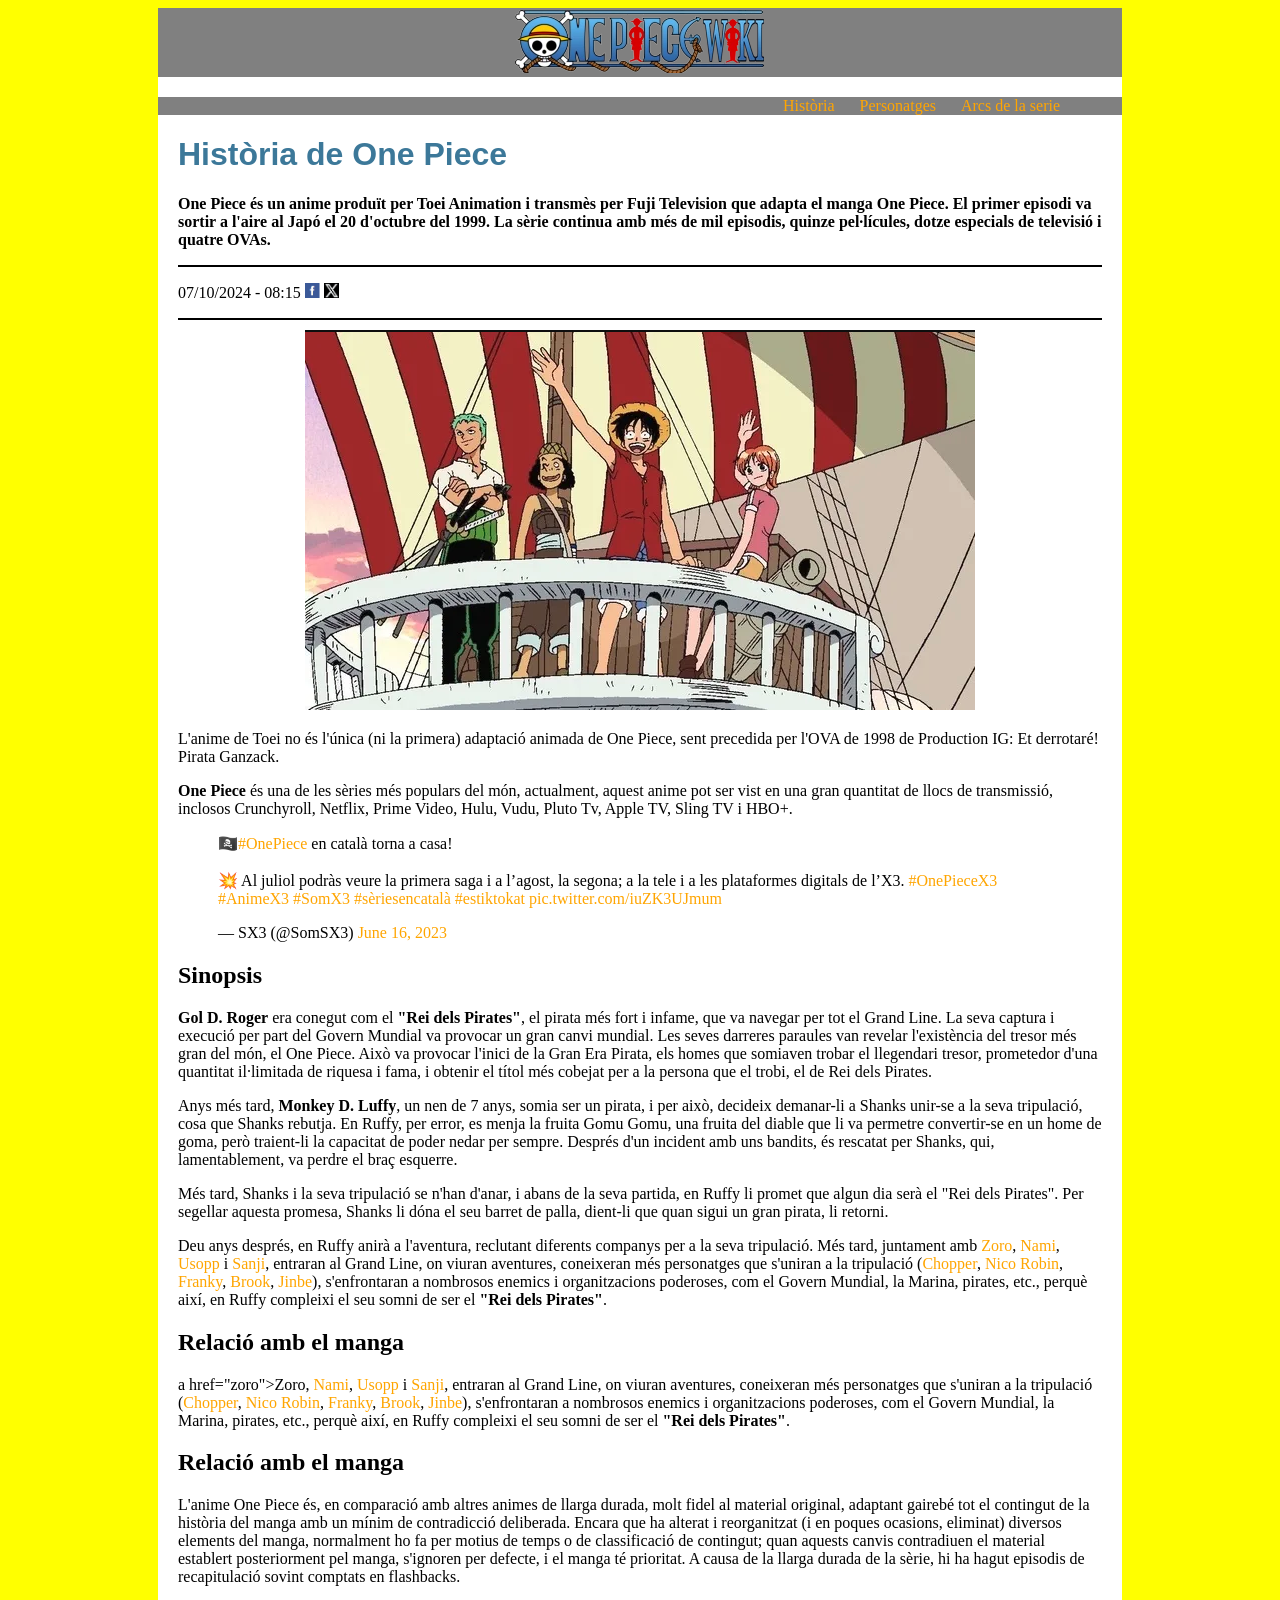
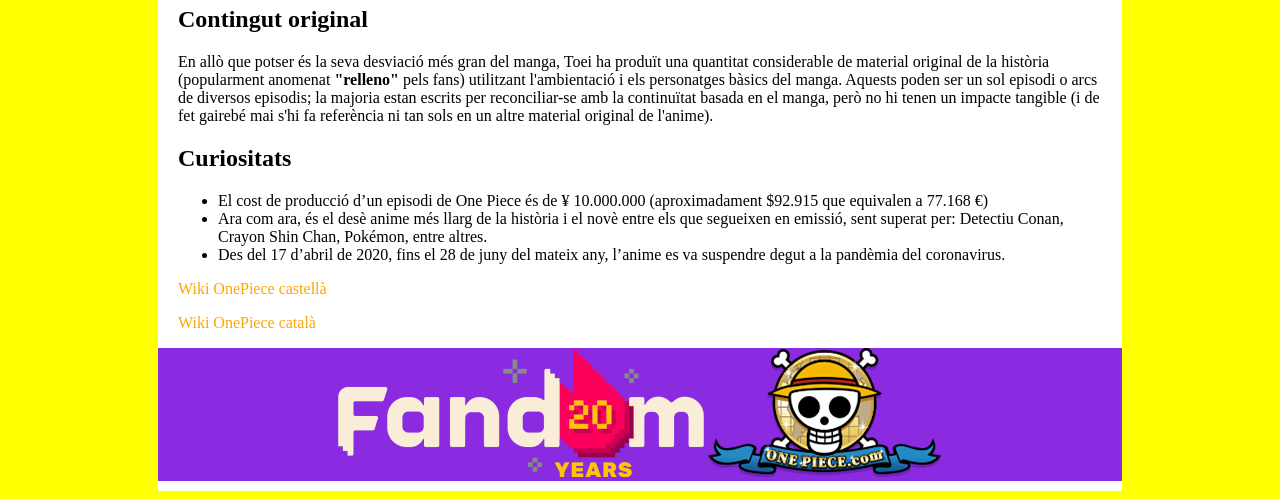
==== commit 19c253fd: "Update serie-historia.html" ====
--- a/Activitat3. Material/serie-historia.html
+++ b/Activitat3. Material/serie-historia.html
@@ -44,7 +44,7 @@
 
             <p>Deu anys després, en Ruffy anirà a l'aventura, reclutant diferents companys per a la seva tripulació. Més tard, juntament amb <a href="https://cincastello.github.io/LlenguatgeDeMarques/Activitat3.%20Material/serie-peronatges.html#zoro">Zoro</a>, <a href="https://cincastello.github.io/LlenguatgeDeMarques/Activitat3.%20Material/serie-peronatges.html#nami">Nami</a>, <a href="https://cincastello.github.io/LlenguatgeDeMarques/Activitat3.%20Material/serie-peronatges.html#usopp">Usopp</a> i <a href="https://cincastello.github.io/LlenguatgeDeMarques/Activitat3.%20Material/serie-peronatges.html#sanji">Sanji</a>, entraran al Grand Line, on viuran aventures, coneixeran més personatges que s'uniran a la tripulació (<a href="https://cincastello.github.io/LlenguatgeDeMarques/Activitat3.%20Material/serie-peronatges.html#chopper">Chopper</a>, <a href="https://cincastello.github.io/LlenguatgeDeMarques/Activitat3.%20Material/serie-peronatges.html#nico">Nico Robin</a>, <a href="https://cincastello.github.io/LlenguatgeDeMarques/Activitat3.%20Material/serie-peronatges.html#franky">Franky</a>, <a href="https://cincastello.github.io/LlenguatgeDeMarques/Activitat3.%20Material/serie-peronatges.html#brook">Brook</a>, <a href="https://cincastello.github.io/LlenguatgeDeMarques/Activitat3.%20Material/serie-peronatges.html#jinbe">Jinbe</a>), s'enfrontaran a nombrosos enemics i organitzacions poderoses, com el Govern Mundial, la Marina, pirates, etc., perquè així, en Ruffy compleixi el seu somni de ser el <b>"Rei dels Pirates"</b>.</p>
             <div>
-                <h2>Relació amb el manga</h2>zoro">Zoro</a>, <a href="nami">Nami</a>, <a href="usopp">Usopp</a> i <a href="sanji">Sanji</a>, entraran al Grand Line, on viuran aventures, coneixeran més personatges que s'uniran a la tripulació (<a href="chopper">Chopper</a>, <a href="nico">Nico Robin</a>, <a href="franky">Franky</a>, <a href="brook">Brook</a>, <a href="jinbe">Jinbe</a>), s'enfrontaran a nombrosos enemics i organitzacions poderoses, com el Govern Mundial, la Marina, pirates, etc., perquè així, en Ruffy compleixi el seu somni de ser el <b>"Rei dels Pirates"</b>.</p>
+                <h2>Relació amb el manga</h2>a href="zoro">Zoro</a>, <a href="nami">Nami</a>, <a href="usopp">Usopp</a> i <a href="sanji">Sanji</a>, entraran al Grand Line, on viuran aventures, coneixeran més personatges que s'uniran a la tripulació (<a href="chopper">Chopper</a>, <a href="nico">Nico Robin</a>, <a href="franky">Franky</a>, <a href="brook">Brook</a>, <a href="jinbe">Jinbe</a>), s'enfrontaran a nombrosos enemics i organitzacions poderoses, com el Govern Mundial, la Marina, pirates, etc., perquè així, en Ruffy compleixi el seu somni de ser el <b>"Rei dels Pirates"</b>.</p>
             <div>
                 <h2>Relació amb el manga</h2>
             </div>
